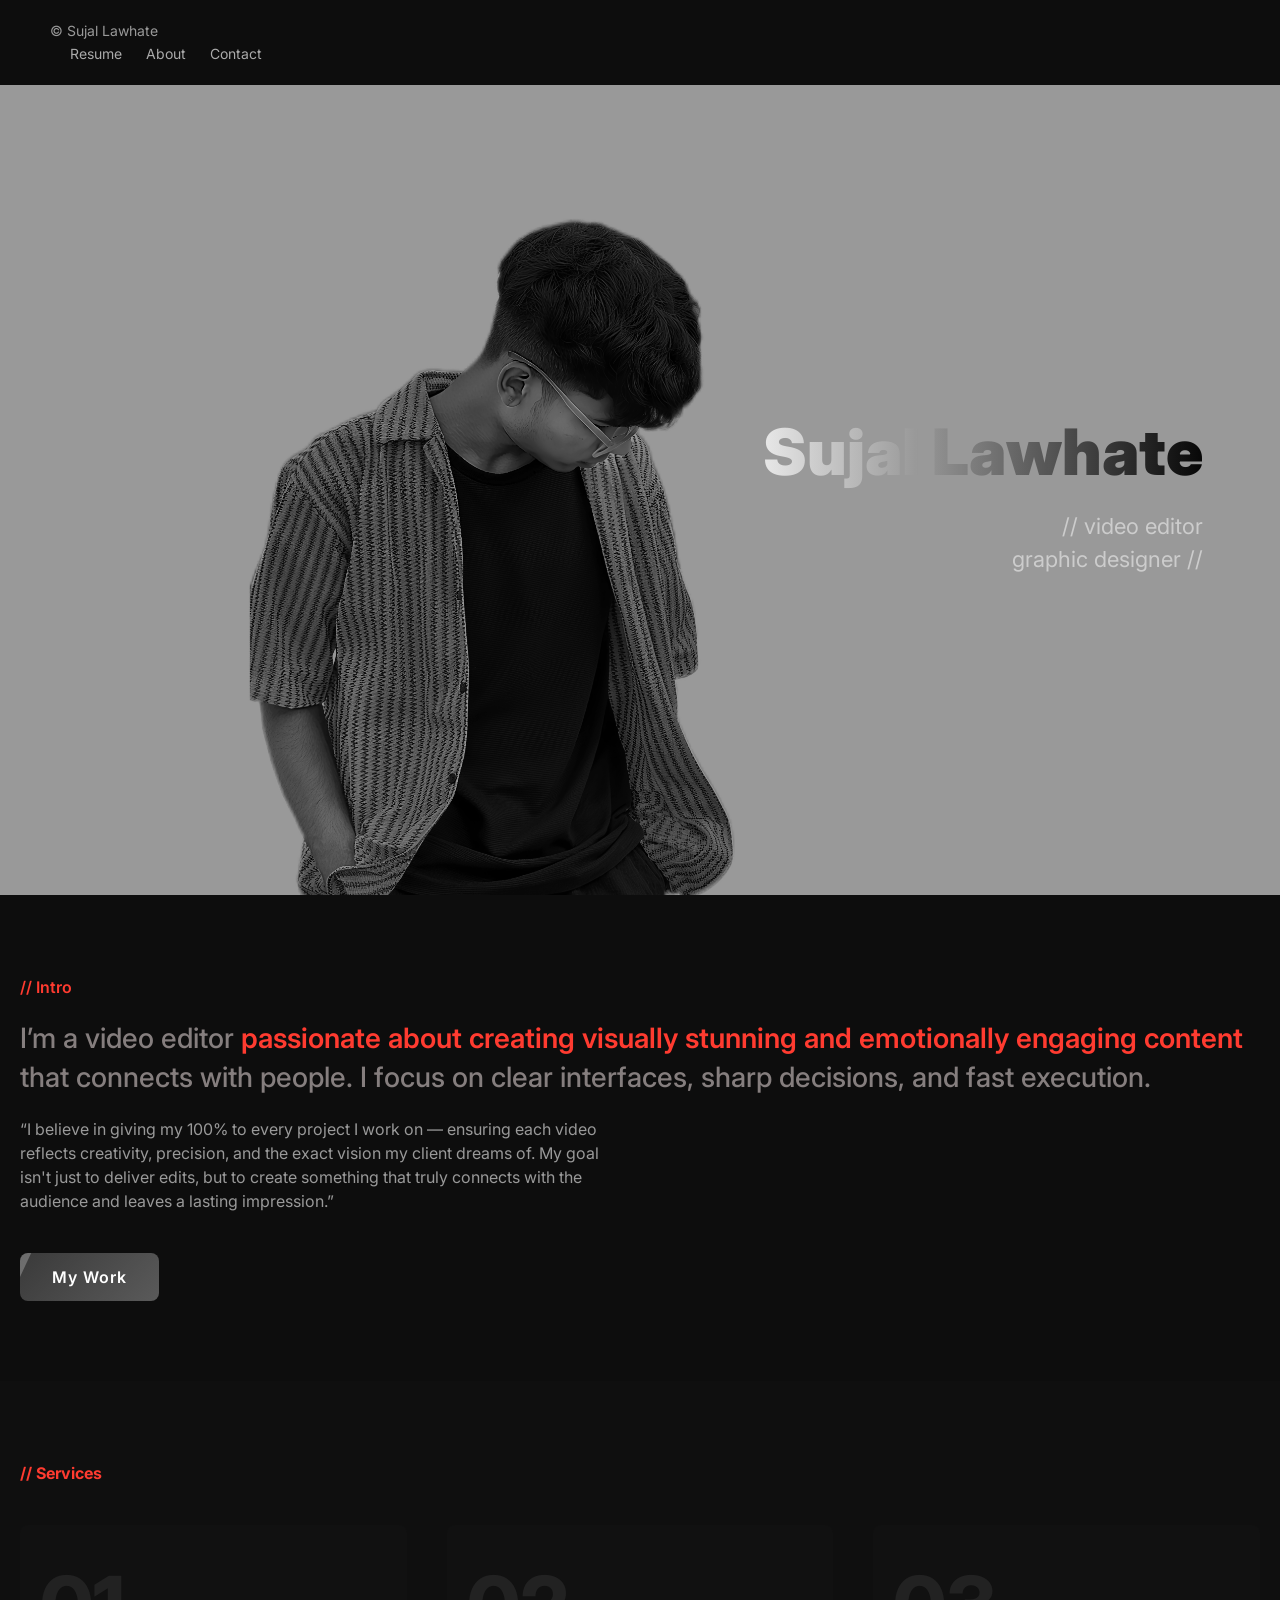
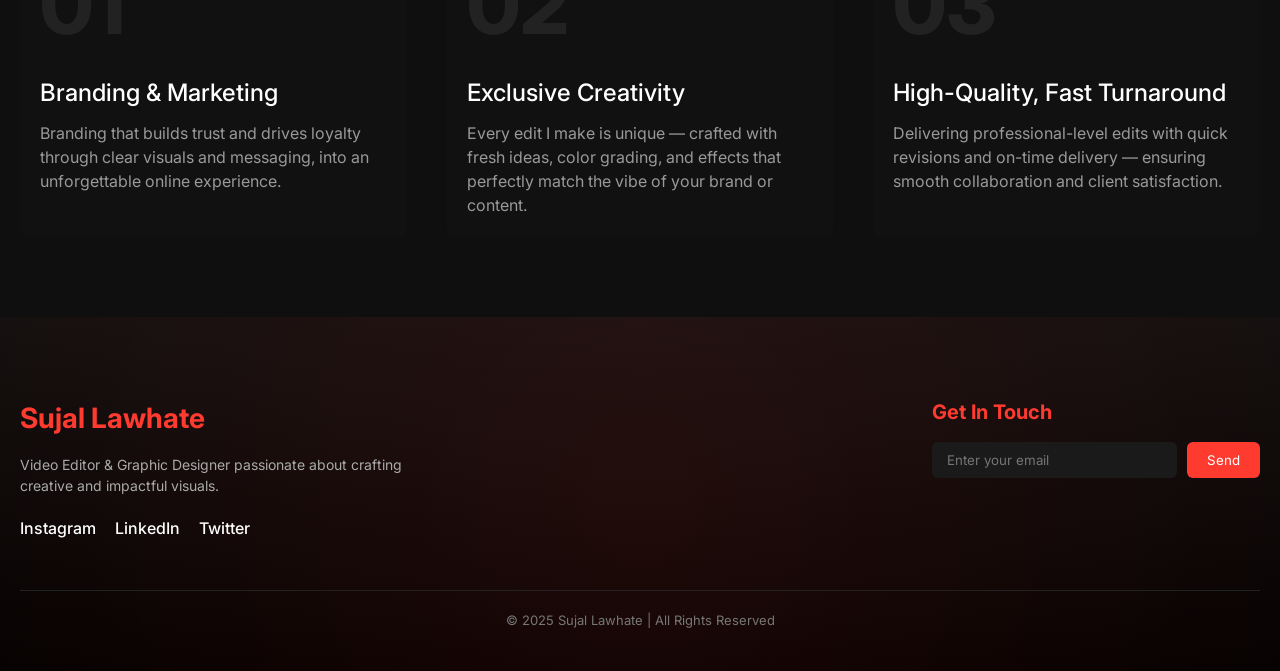
==== index.html @ b3e1f7d8 "Add files via upload" ====
<!DOCTYPE html>
<html lang="en">
<head>
  <meta charset="UTF-8">
  <meta name="viewport" content="width=device-width, initial-scale=1.0">
  <title>Sujal Lawhate Portfolio</title>
  <link rel="stylesheet" href="h.css">
  <link href="https://fonts.googleapis.com/css2?family=Inter:wght@300;400;600;800&display=swap" rel="stylesheet">
</head>
<body>
  <!-- Header -->
  <header>
    <div class="container header">
      <p>© Sujal Lawhate</p>
      <nav>
        <a href="#">Resume</a>
        <a href="#">About</a>
        <a href="#">Contact</a>
      </nav>
    </div>
  </header>

  <!-- Hero Section -->
  <section class="hero">
    <img src="IMG_0427.JPG" alt="Profile">
    <div class="hero-text">
      <h1 class="liquid-text">Sujal Lawhate</h1>
      <h3>// video editor<br>graphic designer //</h3>
      <!-- <ul class="social-links">
        <li><a href="#">LinkedIn</a></li>
        <li><a href="#">Twitter</a></li>
        <li><a href="#">Instagram</a></li>
      </ul> -->
    </div>
  </section>

  <!-- Intro Section -->
  <section class="intro">
    <h4>// Intro</h4>
    <h2>
      I’m a video editor <span class="highlight">passionate about creating visually stunning and emotionally engaging content</span>
      that connects with people. I focus on clear interfaces, sharp decisions, and fast execution.
    </h2>
    <p>“I believe in giving my 100% to every project I work on — ensuring each video reflects creativity, precision, and the exact vision my client dreams of. My goal isn't just to deliver edits, but to create something that truly connects with the audience and leaves a lasting impression.”
    </p>
    <button class="animated-btn"><a href="2page.html">My Work</a>
      <span class="shine"></span>
    </button>
  </section>

  <!-- Services Section -->
  <section class="services">
    <h4>// Services</h4>
    <div class="service-box">
      <div class="service-content">
        <h1>01</h1>
        <h2>Branding & Marketing</h2>
        <p>Branding that builds trust and drives loyalty through clear visuals and messaging, into an unforgettable online experience.</p>
      </div>

      <div class="service-content">
        <h1>02</h1>
        <h2>Exclusive Creativity</h2>
        <p>Every edit I make is unique — crafted with fresh ideas, color grading, and effects that perfectly match the vibe of your brand or content.</p>
      </div>

      <div class="service-content">
        <h1>03</h1>
        <h2>High-Quality, Fast Turnaround</h2>
        <p>Delivering professional-level edits with quick revisions and on-time delivery — ensuring smooth collaboration and client satisfaction.</p>
      </div>
    </div>
  </section>
  <!-- Footer Section -->
  <footer class="footer">
    <div class="footer-container">
      <div class="footer-left">
        <h2>Sujal Lawhate</h2>
        <p>Video Editor & Graphic Designer passionate about crafting creative and impactful visuals.</p>
        <div class="footer-social">
          <a href="#">Instagram</a>
          <a href="#">LinkedIn</a>
          <a href="#">Twitter</a>
        </div>
      </div>

      <div class="footer-right">
        <h3>Get In Touch</h3>
        <form>
          <input type="email" placeholder="Enter your email" required>
          <button type="submit">Send</button>
        </form>
      </div>
    </div>

    <div class="footer-bottom">
      <p>© 2025 Sujal Lawhate | All Rights Reserved</p>
    </div>
  </footer>
</body>
</html>
---- h.css ----
/* RESET */
* {
  margin: 0;
  padding: 0;
  box-sizing: border-box;
  font-family: 'Inter', sans-serif;
}

body {
  background-color: #0d0d0d;
  color: white;
  line-height: 1.5;
  overflow-x: hidden;
}

/* Header */
header {
  padding: 20px 50px;
  display: flex;
  justify-content: space-between;
  align-items: center;
}

header nav a {
  color: #aaa;
  margin-left: 20px;
  text-decoration: none;
  font-size: 14px;
}

header p {
  color: #999;
  font-size: 14px;
}

/* Hero Section */
.hero {
  position: relative;
  width: 100%;
  height: 90vh;
  overflow: hidden;
  display: flex;
  align-items: center;
  justify-content: flex-end;
}

.hero img {
  position: absolute;
  top: 0; left: 0;
  width: 100%;
  height: 100%;
  object-fit: cover;
  filter: grayscale(100%) brightness(0.6);
  z-index: 1;
}

.hero-text {
  position: relative;
  z-index: 2;
  width: 50%;
  text-align: right;
  margin-bottom: 0px;
  padding: 0 6vw;
}

.liquid-text {
  font-size: 5vw;
  font-weight: 900;
  background: linear-gradient(90deg,#ffffff,#000000f4,#ffffff);
  background-size: 200% 200%;
  -webkit-background-clip: text;
  -webkit-text-fill-color: transparent;
  animation: waveMove 6s ease-in-out infinite;
}

.hero-text h3 {
  font-size: 22px;
  font-weight: 400;
  margin-top: 10px;
  color: #ccc;
}

.social-links {
  list-style: none;
  margin-top: 20px;
}

.social-links li {
  display: inline-block;
  margin-right: 20px;
}

.social-links a {
  color: #fff;
  text-decoration: none;
  font-size: 16px;
  padding: 8px 12px;
  border-radius: 50px;
  background: rgba(255,255,255,0.1);
  transition: 0.3s;
}

.social-links a:hover {
  background: #565b5a;
}

/* Intro Section */
.intro {
  background-color: #0d0d0d;
  padding: 80px 20px;
  text-align: left;
}

.intro h4 {
  color: #ff3b30;
  margin-bottom: 20px;
  font-weight: 600;
}

.intro h2 {
  font-size: 28px;
  line-height: 1.4;
  font-weight: 500;
  margin-bottom: 20px;
  color: #857e7e;
}

.intro .highlight {
  color: #ff3b30;
  font-weight: 600;
}

.intro p {
  color: #999;
  max-width: 600px;
  margin-bottom: 40px;
}

.animated-btn {
  position: relative;
  background: linear-gradient(135deg, #3a3a3a, #5a5a5a);
  border: none;
  padding: 14px 32px;
  border-radius: 8px;
  cursor: pointer;
  overflow: hidden;
  transition: 0.3s ease;
  font-size: 16px;
  letter-spacing: 1px;
}

.animated-btn a {
  color: #fff;
  text-decoration: none;
  font-weight: 600;
  position: relative;
  z-index: 2;
}

.animated-btn:hover {
  transform: scale(1.05);
  box-shadow: 0 0 25px rgba(120, 120, 120, 0.5);
}

.animated-btn .shine {
  position: absolute;
  top: 0;
  left: -100%;
  width: 100%;
  height: 100%;
  background: rgba(255, 255, 255, 0.25);
  transform: skewX(-25deg);
  transition: 0.7s;
}

.animated-btn:hover .shine {
  left: 100%;
}

/* Services Section */
.services {
  background-color: #0f0f0f;
  padding: 80px 20px;
}

.services h4 {
  color: #ff3b30;
  margin-bottom: 40px;
}

.service-box {
  display: flex;
  flex-wrap: wrap;
  gap: 40px;
  justify-content: space-between;
}

.service-content {
  flex: 1 1 300px;
  background: #111;
  padding: 20px;
  border-radius: 8px;
}

.service-content h1 {
  font-size: 80px;
  color: #222;
  font-weight: 800;
}

.service-content h2 {
  font-size: 24px;
  font-weight: 500;
  margin-top: 10px;
}

.service-content p {
  color: #999;
  margin-top: 10px;
}

/* Animations */
@keyframes waveMove {
  0%{background-position:0% 50%;}
  50%{background-position:100% 50%;}
  100%{background-position:0% 50%;}
}

/* Responsive */
@media (max-width: 900px){
  .hero-text {
    width: 70%;
    text-align: right;
    padding: 0 5vw;
    
  }
  .liquid-text {
    font-size: 5vw;
  }
  .hero-text p{
    float:none;
    margin:10px auto 0;
  }
}

@media (max-width: 768px){
  .hero img {
    height: 50vh;
  }

  .service-box {
    flex-direction: column;
    gap: 20px;
  }

  .hero-text h3 {
    font-size: 8px;
    margin-top: -5px;
  }

  .intro h2 {
    font-size: 22px;
  }

  .intro p {
    font-size: 14px;
  }
}
/* ====================== */
/* FOOTER SECTION */
/* ====================== */
.footer {
  background: linear-gradient(180deg, #0f0f0f, #000);
  padding: 80px 20px 40px;
  color: #fff;
  position: relative;
  overflow: hidden;
}

.footer::before {
  content: '';
  position: absolute;
  top: -50%;
  left: -50%;
  width: 200%;
  height: 200%;
  background: radial-gradient(circle at 50% 50%, rgba(255,59,48,0.1), transparent 70%);
  animation: footerGlow 8s ease-in-out infinite alternate;
}

.footer-container {
  display: flex;
  flex-wrap: wrap;
  justify-content: space-between;
  gap: 40px;
  position: relative;
  z-index: 2;
}

.footer-left h2 {
  font-size: 28px;
  font-weight: 700;
  color: #ff3b30;
  margin-bottom: 15px;
  transition: 0.4s ease;
}

.footer-left h2:hover {
  letter-spacing: 1.5px;
  text-shadow: 0 0 15px rgba(255,59,48,0.6);
}

.footer-left p {
  color: #aaa;
  font-size: 14px;
  max-width: 400px;
  margin-bottom: 20px;
}

.footer-social a {
  margin-right: 15px;
  color: #fff;
  text-decoration: none;
  font-weight: 500;
  position: relative;
  transition: 0.4s;
}

.footer-social a::after {
  content: '';
  position: absolute;
  width: 0%;
  height: 2px;
  bottom: -4px;
  left: 0;
  background: #ff3b30;
  transition: 0.4s ease;
}

.footer-social a:hover {
  color: #ff3b30;
}

.footer-social a:hover::after {
  width: 100%;
}

/* Right Side (Form) */
.footer-right h3 {
  color: #ff3b30;
  font-size: 20px;
  margin-bottom: 15px;
}

.footer-right form {
  display: flex;
  gap: 10px;
  flex-wrap: wrap;
}

.footer-right input {
  flex: 1;
  padding: 10px 15px;
  border: none;
  border-radius: 6px;
  outline: none;
  background: #1a1a1a;
  color: #fff;
  transition: 0.3s ease;
}

.footer-right input:focus {
  background: #222;
  box-shadow: 0 0 10px rgba(255,59,48,0.3);
}

.footer-right button {
  background: #ff3b30;
  border: none;
  color: #fff;
  padding: 10px 20px;
  border-radius: 6px;
  cursor: pointer;
  transition: 0.3s ease;
}

.footer-right button:hover {
  background: #ff1f00;
  transform: scale(1.05);
  box-shadow: 0 0 15px rgba(255,59,48,0.4);
}

/* Bottom Bar */
.footer-bottom {
  border-top: 1px solid #222;
  margin-top: 50px;
  text-align: center;
  padding-top: 20px;
  color: #777;
  font-size: 13px;
  position: relative;
  z-index: 2;
}

/* Animation */
@keyframes footerGlow {
  0% {transform: scale(1);}
  100% {transform: scale(1.2) rotate(10deg);}
}

/* Responsive Footer */
@media (max-width: 768px) {
  .footer-container {
    flex-direction: column;
    align-items: center;
    text-align: center;
  }

  .footer-right form {
    flex-direction: column;
    align-items: center;
  }

  .footer-right input, .footer-right button {
    width: 100%;
  }
}
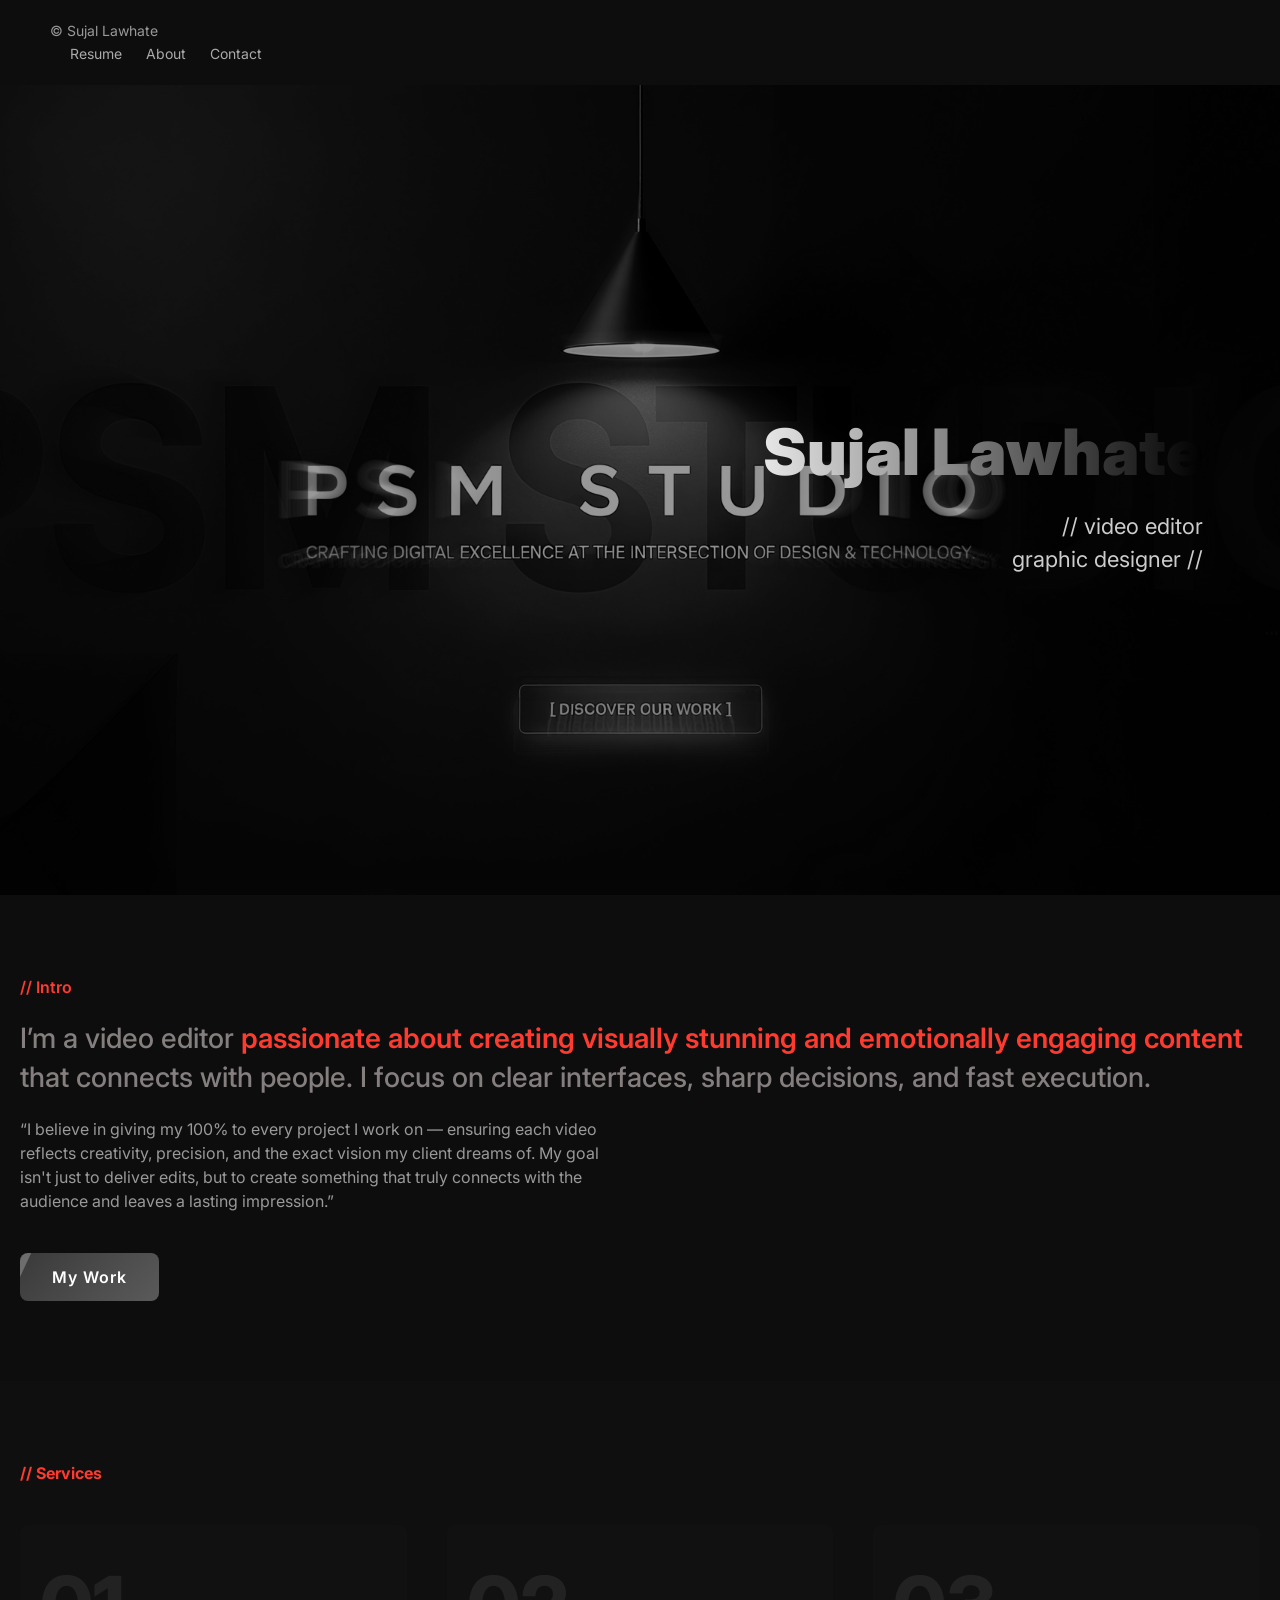
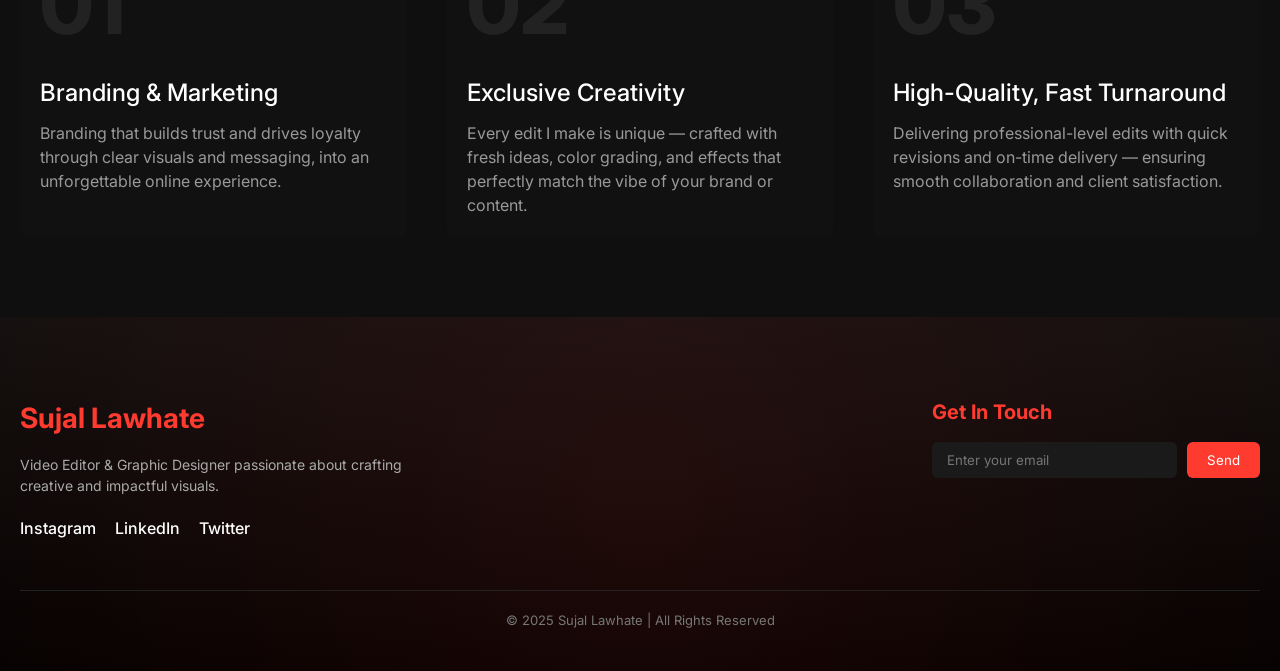
==== commit 2abfa7a2: "Update index.html" ====
--- a/index.html
+++ b/index.html
@@ -22,7 +22,7 @@
 
   <!-- Hero Section -->
   <section class="hero">
-    <img src="IMG_0427.JPG" alt="Profile">
+    <img src="IMG_0427.jpg" alt="Profile">
     <div class="hero-text">
       <h1 class="liquid-text">Sujal Lawhate</h1>
       <h3>// video editor<br>graphic designer //</h3>
@@ -98,4 +98,4 @@
     </div>
   </footer>
 </body>
-</html>+</html>
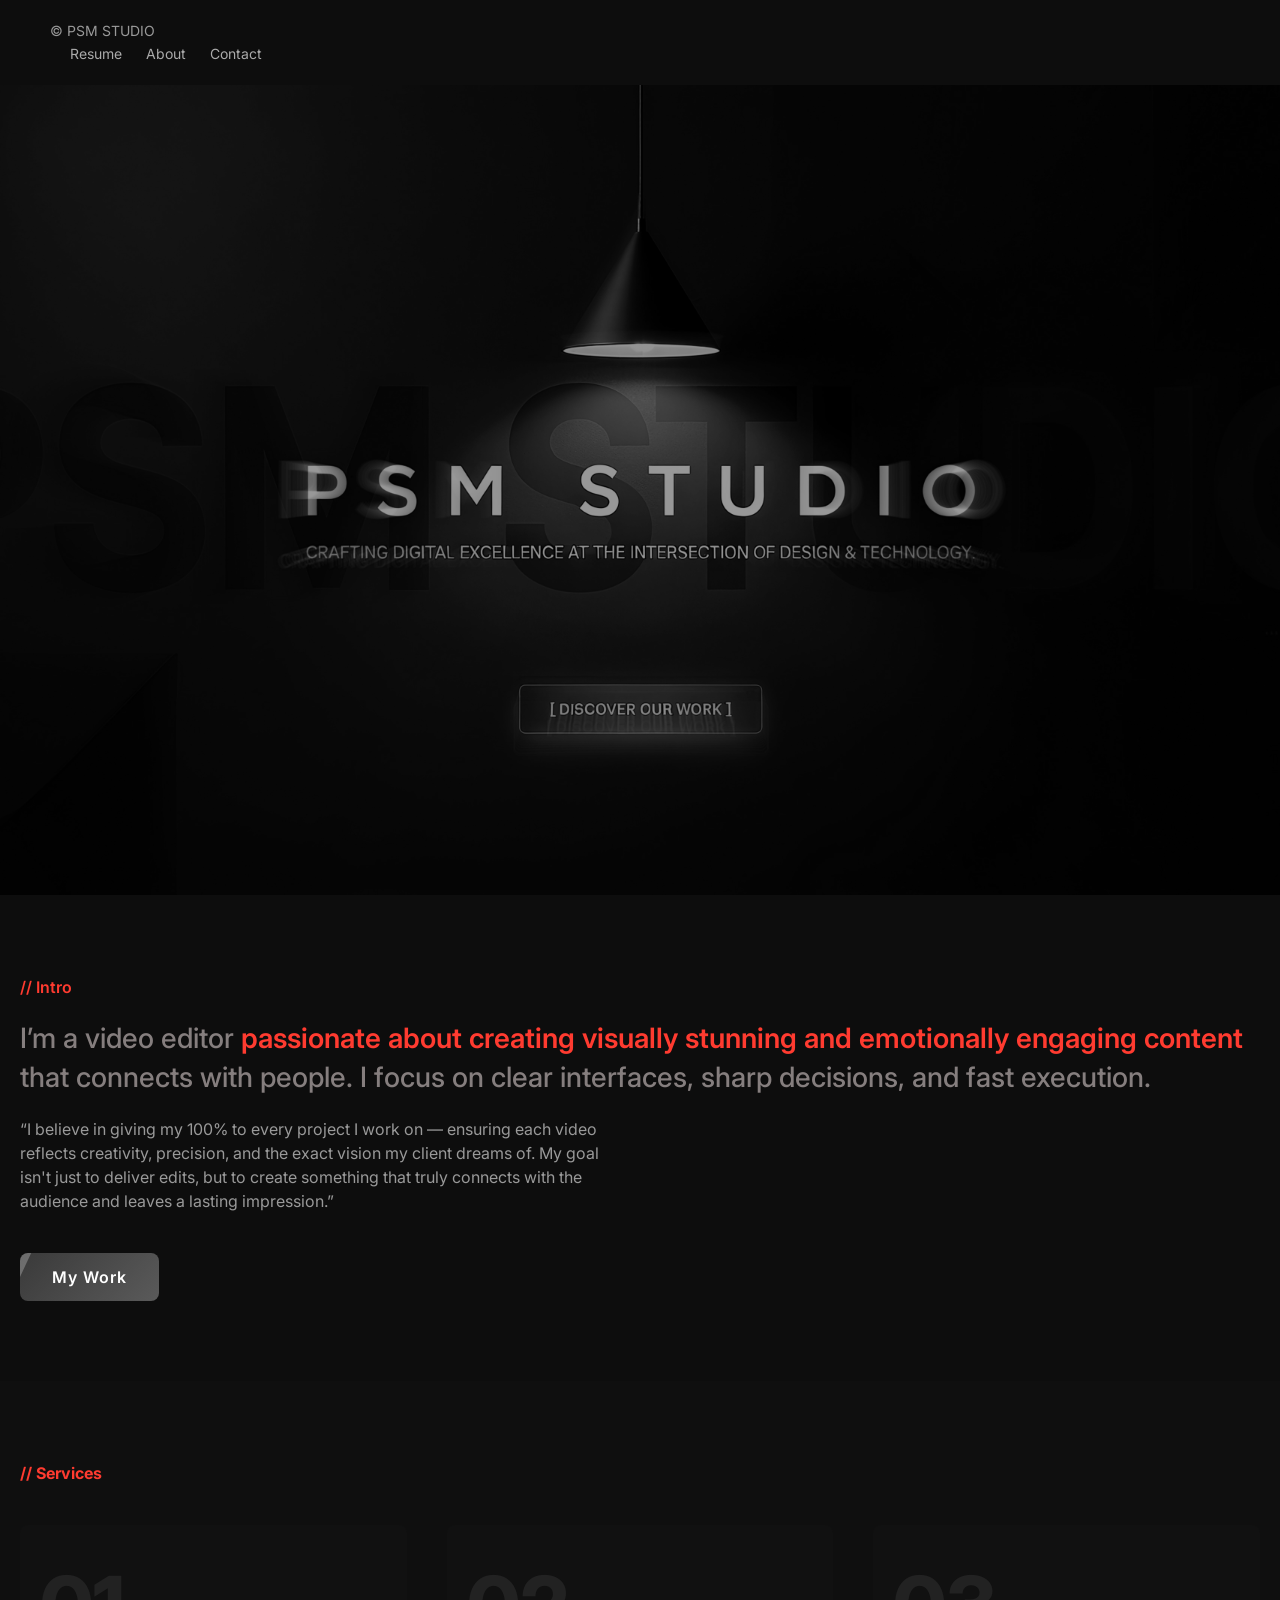
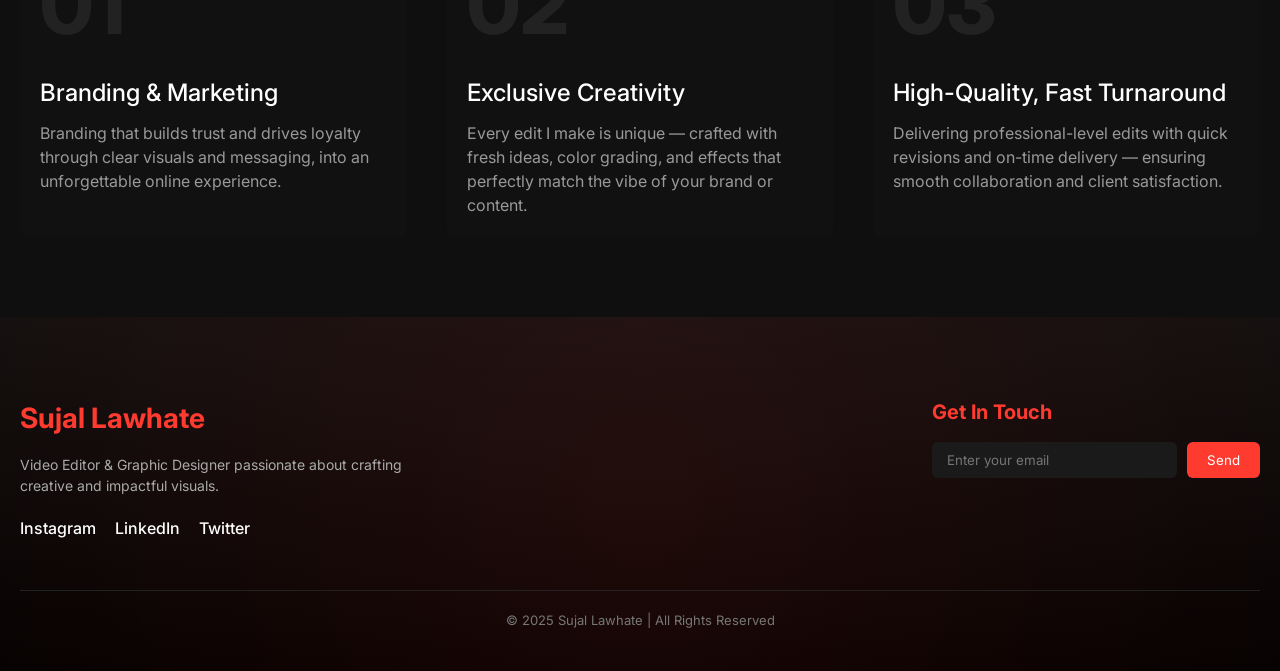
==== commit da0dd99a: "Update index.html" ====
--- a/index.html
+++ b/index.html
@@ -3,7 +3,7 @@
 <head>
   <meta charset="UTF-8">
   <meta name="viewport" content="width=device-width, initial-scale=1.0">
-  <title>Sujal Lawhate Portfolio</title>
+  <title>PSM STUDIO</title>
   <link rel="stylesheet" href="h.css">
   <link href="https://fonts.googleapis.com/css2?family=Inter:wght@300;400;600;800&display=swap" rel="stylesheet">
 </head>
@@ -11,7 +11,7 @@
   <!-- Header -->
   <header>
     <div class="container header">
-      <p>© Sujal Lawhate</p>
+      <p>© PSM STUDIO</p>
       <nav>
         <a href="#">Resume</a>
         <a href="#">About</a>
@@ -23,15 +23,15 @@
   <!-- Hero Section -->
   <section class="hero">
     <img src="IMG_0427.jpg" alt="Profile">
-    <div class="hero-text">
-      <h1 class="liquid-text">Sujal Lawhate</h1>
+    <!--<div class="hero-text">
+     <!-- <h1 class="liquid-text">Sujal Lawhate</h1>
       <h3>// video editor<br>graphic designer //</h3>
       <!-- <ul class="social-links">
         <li><a href="#">LinkedIn</a></li>
         <li><a href="#">Twitter</a></li>
         <li><a href="#">Instagram</a></li>
       </ul> -->
-    </div>
+    </div>-->
   </section>
 
   <!-- Intro Section -->
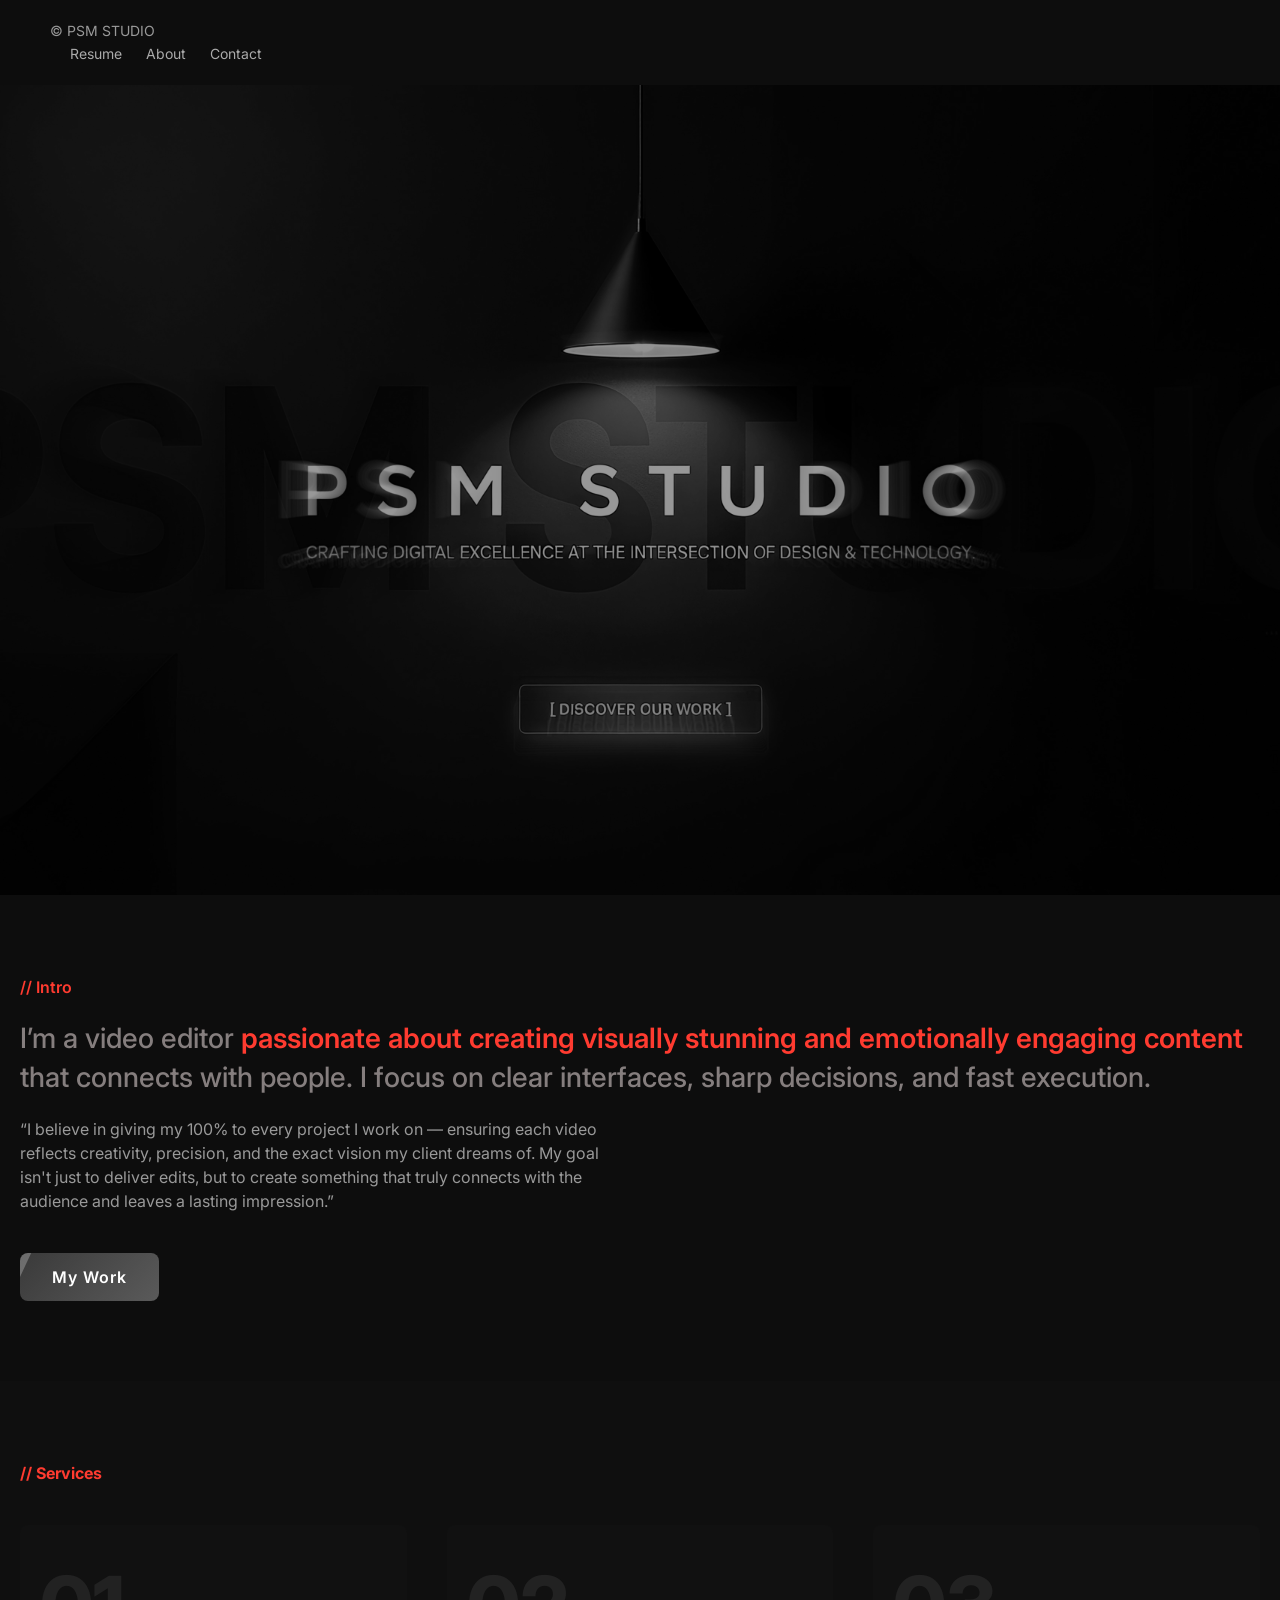
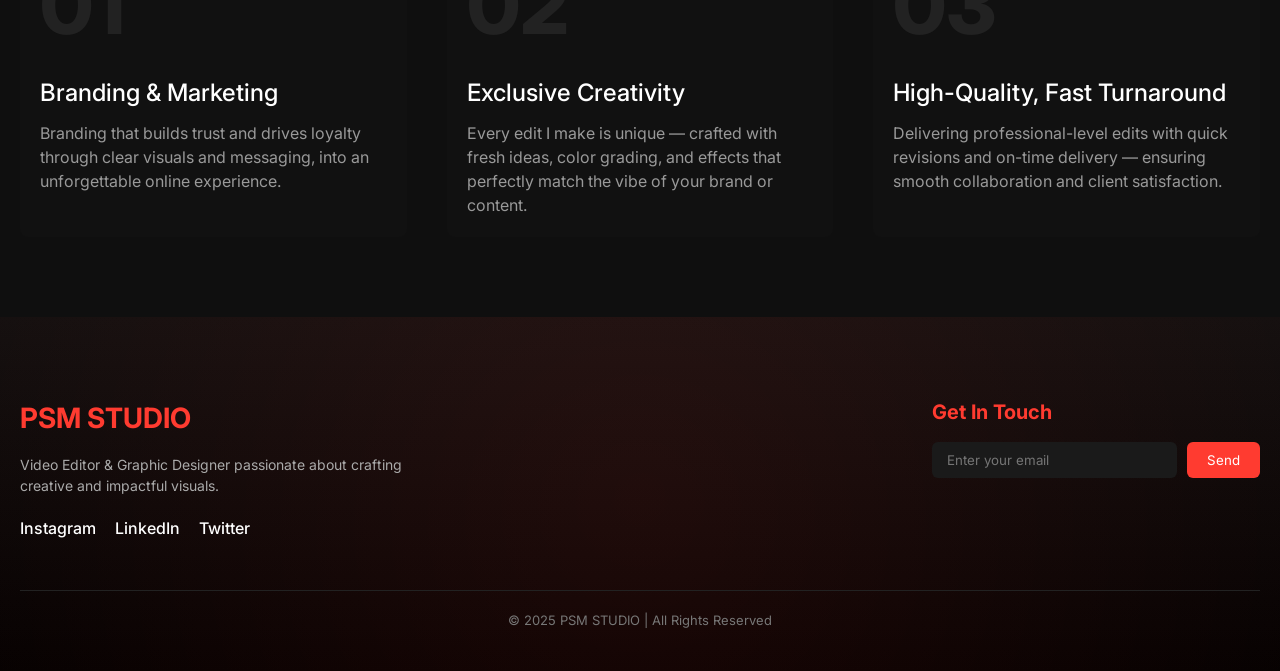
==== commit cadf1b61: "Update index.html" ====
--- a/index.html
+++ b/index.html
@@ -75,7 +75,7 @@
   <footer class="footer">
     <div class="footer-container">
       <div class="footer-left">
-        <h2>Sujal Lawhate</h2>
+        <h2>PSM STUDIO</h2>
         <p>Video Editor & Graphic Designer passionate about crafting creative and impactful visuals.</p>
         <div class="footer-social">
           <a href="#">Instagram</a>
@@ -94,7 +94,7 @@
     </div>
 
     <div class="footer-bottom">
-      <p>© 2025 Sujal Lawhate | All Rights Reserved</p>
+      <p>© 2025 PSM STUDIO | All Rights Reserved</p>
     </div>
   </footer>
 </body>
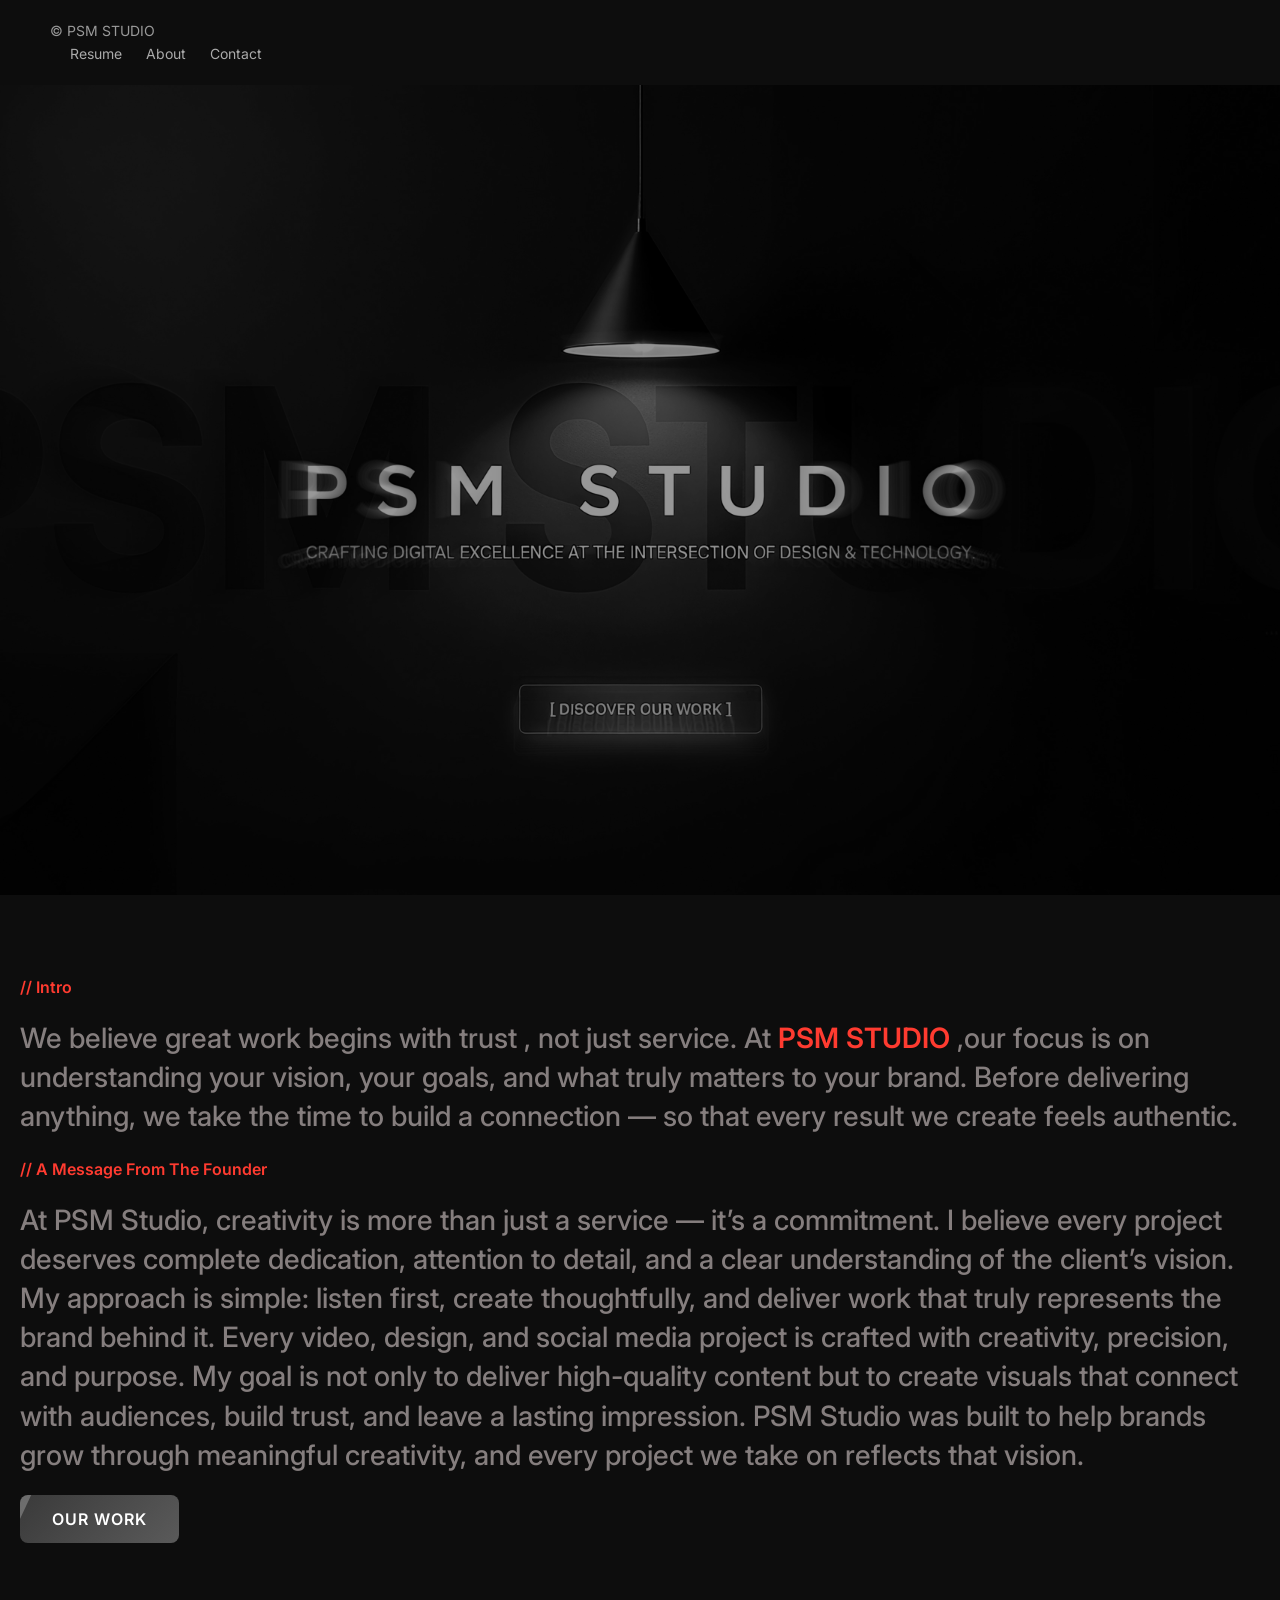
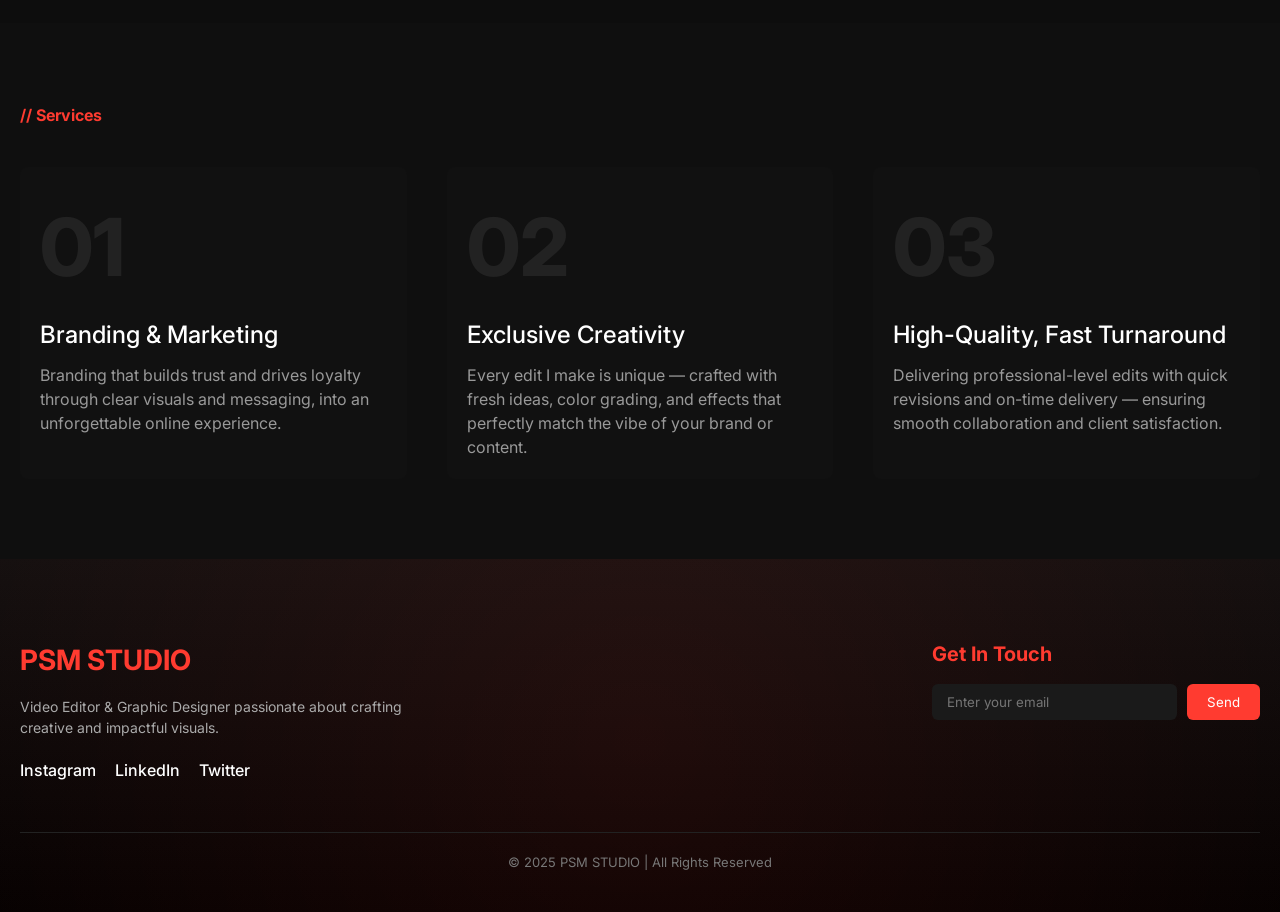
==== commit 87dd34fb: "Update index.html" ====
--- a/index.html
+++ b/index.html
@@ -38,12 +38,19 @@
   <section class="intro">
     <h4>// Intro</h4>
     <h2>
-      I’m a video editor <span class="highlight">passionate about creating visually stunning and emotionally engaging content</span>
-      that connects with people. I focus on clear interfaces, sharp decisions, and fast execution.
+      We believe great work begins with trust , not just service. At <span class="highlight">PSM STUDIO</span>
+      ,our focus is on understanding your vision, your goals, and what truly matters to your brand. Before delivering anything, we take the time to build a connection — so that every result we create feels authentic.
     </h2>
-    <p>“I believe in giving my 100% to every project I work on — ensuring each video reflects creativity, precision, and the exact vision my client dreams of. My goal isn't just to deliver edits, but to create something that truly connects with the audience and leaves a lasting impression.”
-    </p>
-    <button class="animated-btn"><a href="2page.html">My Work</a>
+    <h4>// A Message From The Founder</h4>
+    <h2>
+        At PSM Studio, creativity is more than just a service — it’s a commitment.
+        I believe every project deserves complete dedication, attention to detail, and a clear understanding of the client’s vision. My approach is simple: listen first, create thoughtfully, and deliver work that truly represents the brand behind it.
+
+        Every video, design, and social media project is crafted with creativity, precision, and purpose. My goal is not only to deliver high-quality content but to create visuals that connect with audiences, build trust, and leave a lasting impression.
+
+        PSM Studio was built to help brands grow through meaningful creativity, and every project we take on reflects that vision.
+    </h2>
+    <button class="animated-btn"><a href="2page.html">OUR WORK</a>
       <span class="shine"></span>
     </button>
   </section>
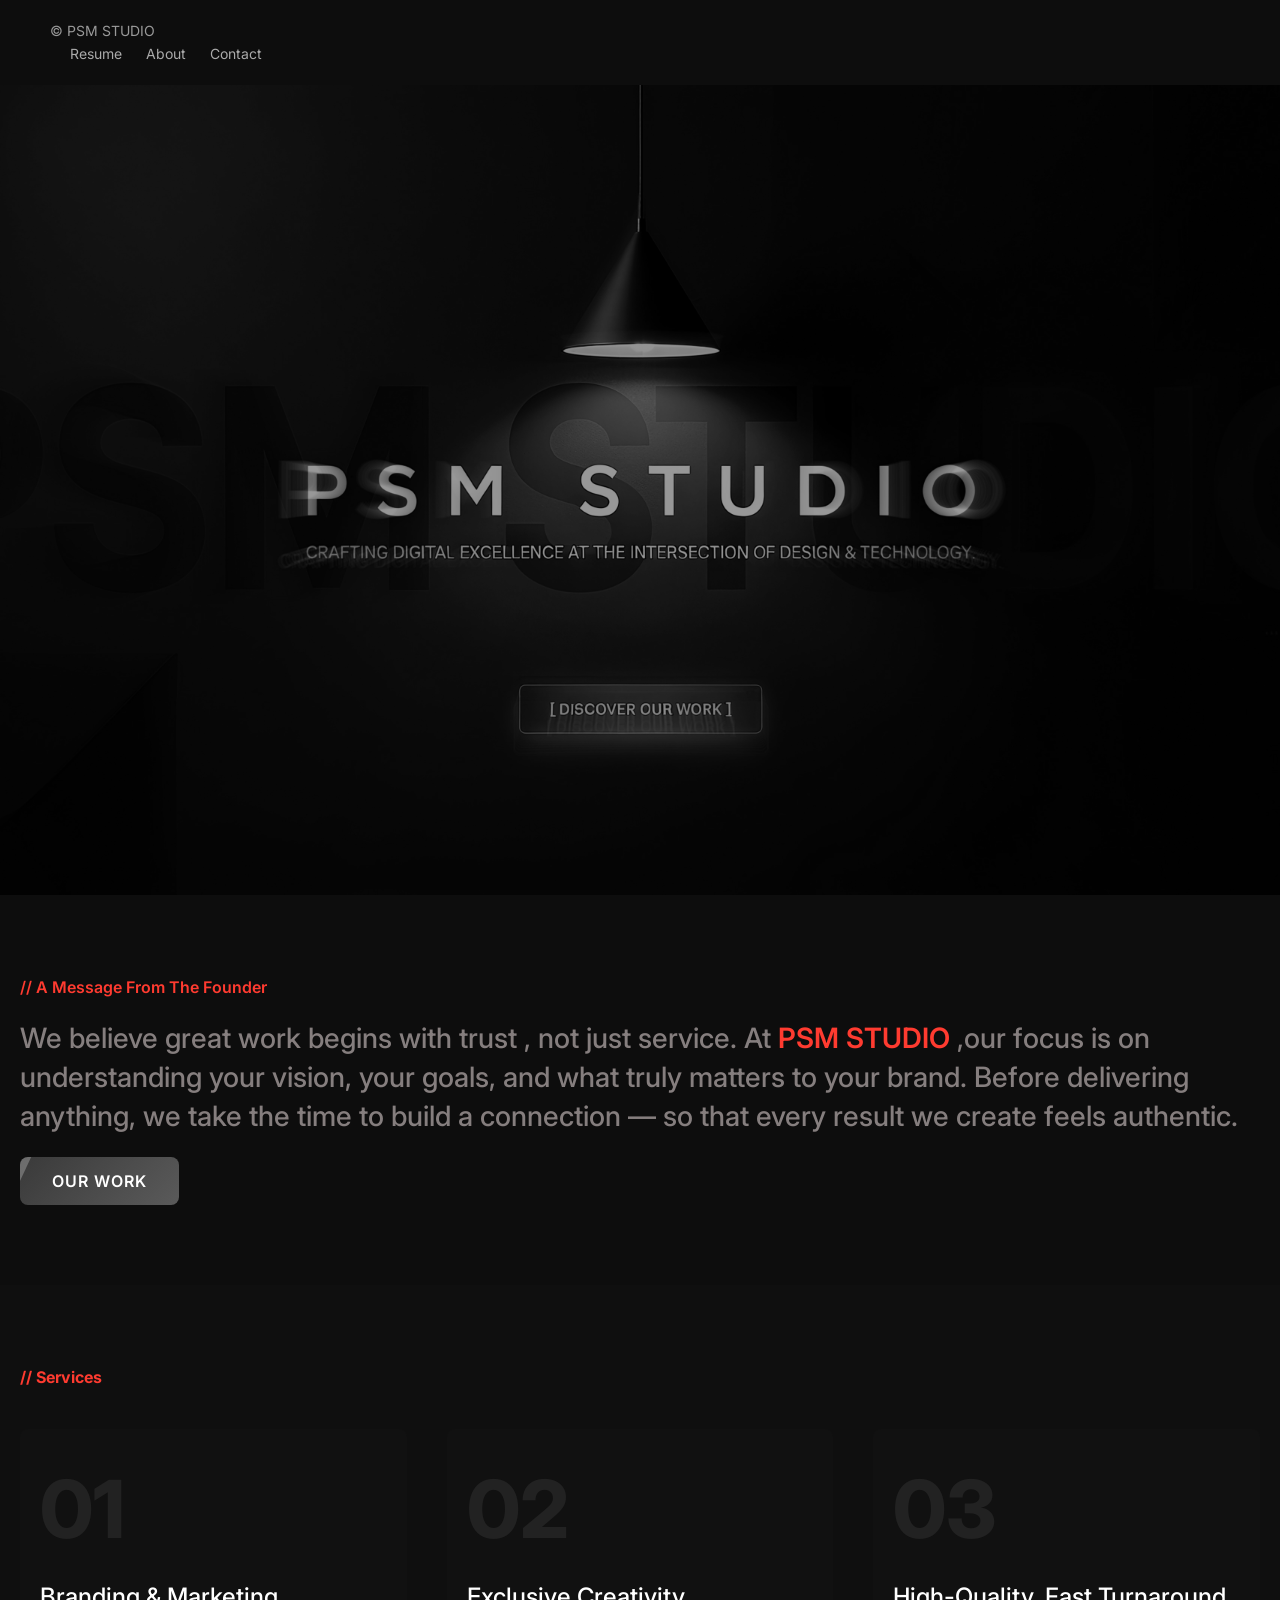
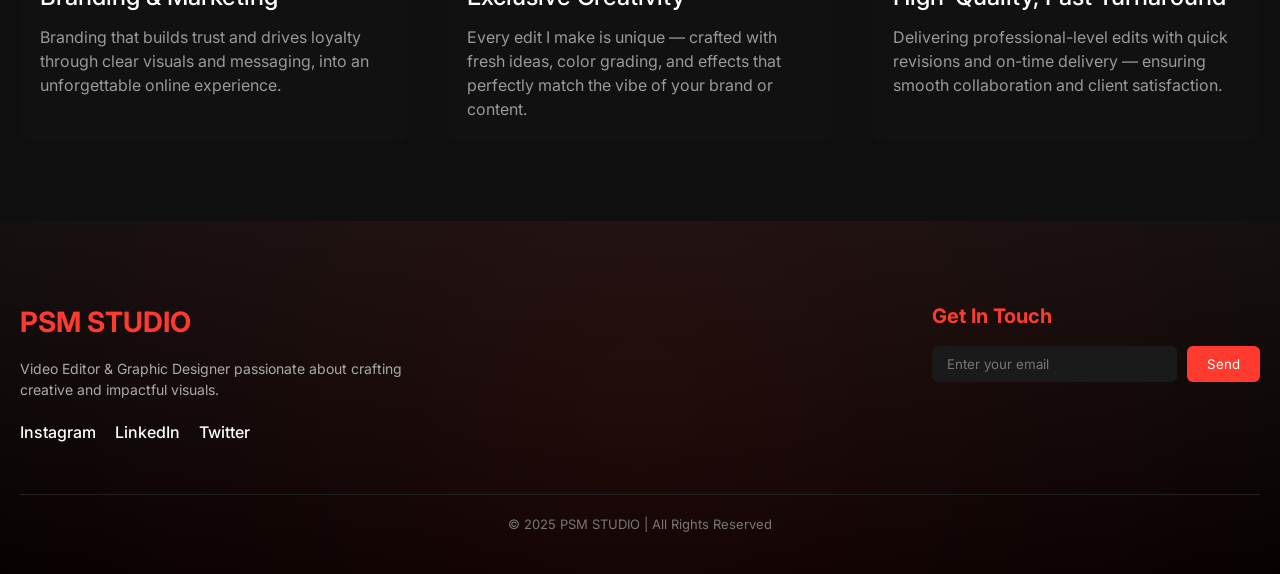
==== commit f446addd: "Update index.html" ====
--- a/index.html
+++ b/index.html
@@ -36,19 +36,10 @@
 
   <!-- Intro Section -->
   <section class="intro">
-    <h4>// Intro</h4>
+    <h4>// A Message From The Founder</h4>
     <h2>
       We believe great work begins with trust , not just service. At <span class="highlight">PSM STUDIO</span>
       ,our focus is on understanding your vision, your goals, and what truly matters to your brand. Before delivering anything, we take the time to build a connection — so that every result we create feels authentic.
-    </h2>
-    <h4>// A Message From The Founder</h4>
-    <h2>
-        At PSM Studio, creativity is more than just a service — it’s a commitment.
-        I believe every project deserves complete dedication, attention to detail, and a clear understanding of the client’s vision. My approach is simple: listen first, create thoughtfully, and deliver work that truly represents the brand behind it.
-
-        Every video, design, and social media project is crafted with creativity, precision, and purpose. My goal is not only to deliver high-quality content but to create visuals that connect with audiences, build trust, and leave a lasting impression.
-
-        PSM Studio was built to help brands grow through meaningful creativity, and every project we take on reflects that vision.
     </h2>
     <button class="animated-btn"><a href="2page.html">OUR WORK</a>
       <span class="shine"></span>
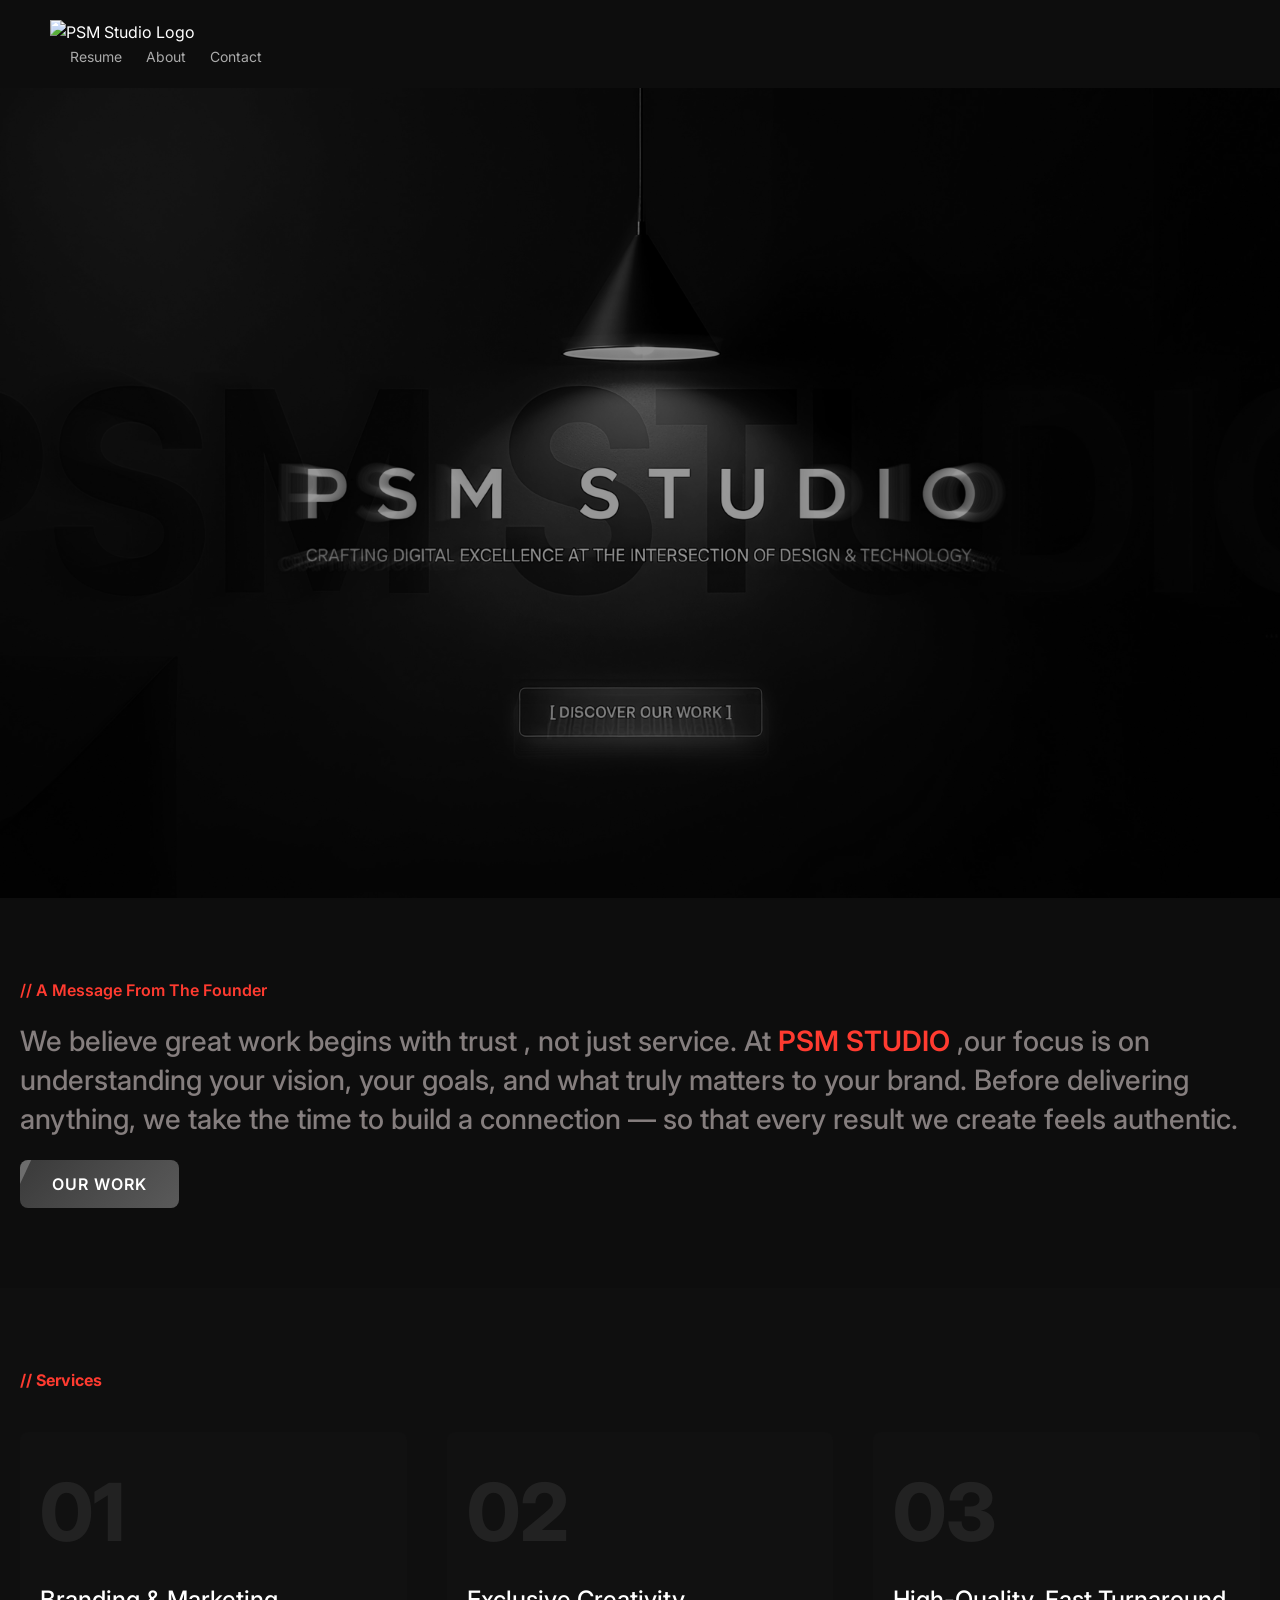
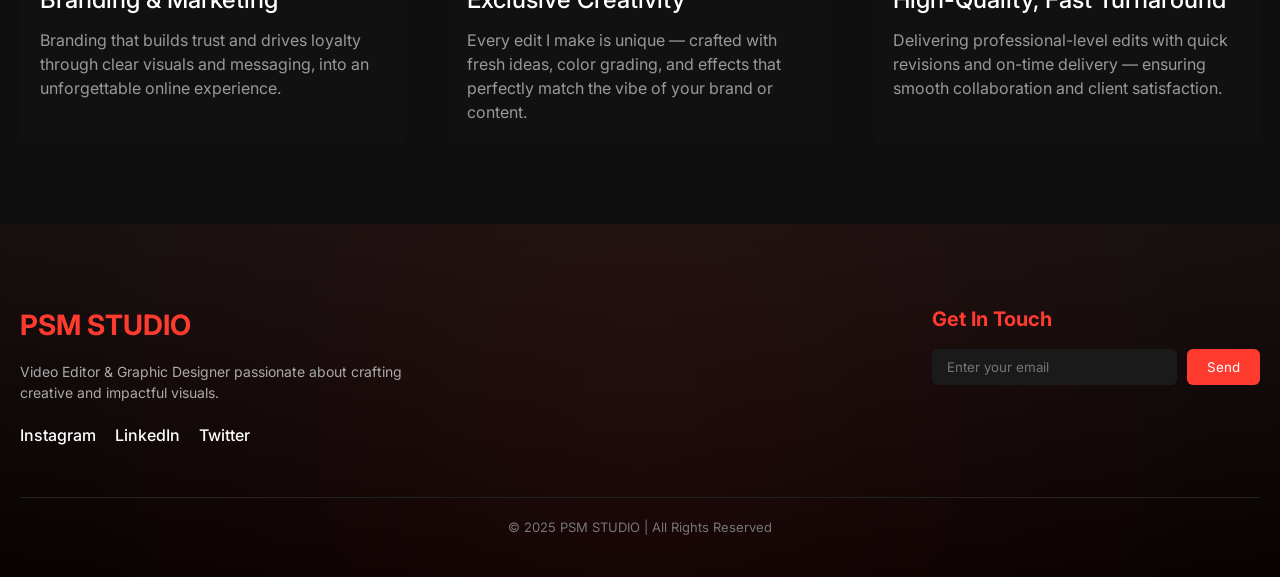
==== commit 69326702: "Update index.html" ====
--- a/index.html
+++ b/index.html
@@ -10,15 +10,22 @@
 <body>
   <!-- Header -->
   <header>
-    <div class="container header">
-      <p>© PSM STUDIO</p>
-      <nav>
-        <a href="#">Resume</a>
-        <a href="#">About</a>
-        <a href="#">Contact</a>
-      </nav>
+  <div class="container header">
+    
+    <!-- Logo (Left Side) -->
+    <div class="logo">
+      <img src="logo.png" alt="PSM Studio Logo">
     </div>
-  </header>
+
+    <!-- Navigation (Right Side) -->
+    <nav>
+      <a href="#">Resume</a>
+      <a href="#">About</a>
+      <a href="#">Contact</a>
+    </nav>
+
+  </div>
+</header>
 
   <!-- Hero Section -->
   <section class="hero">
